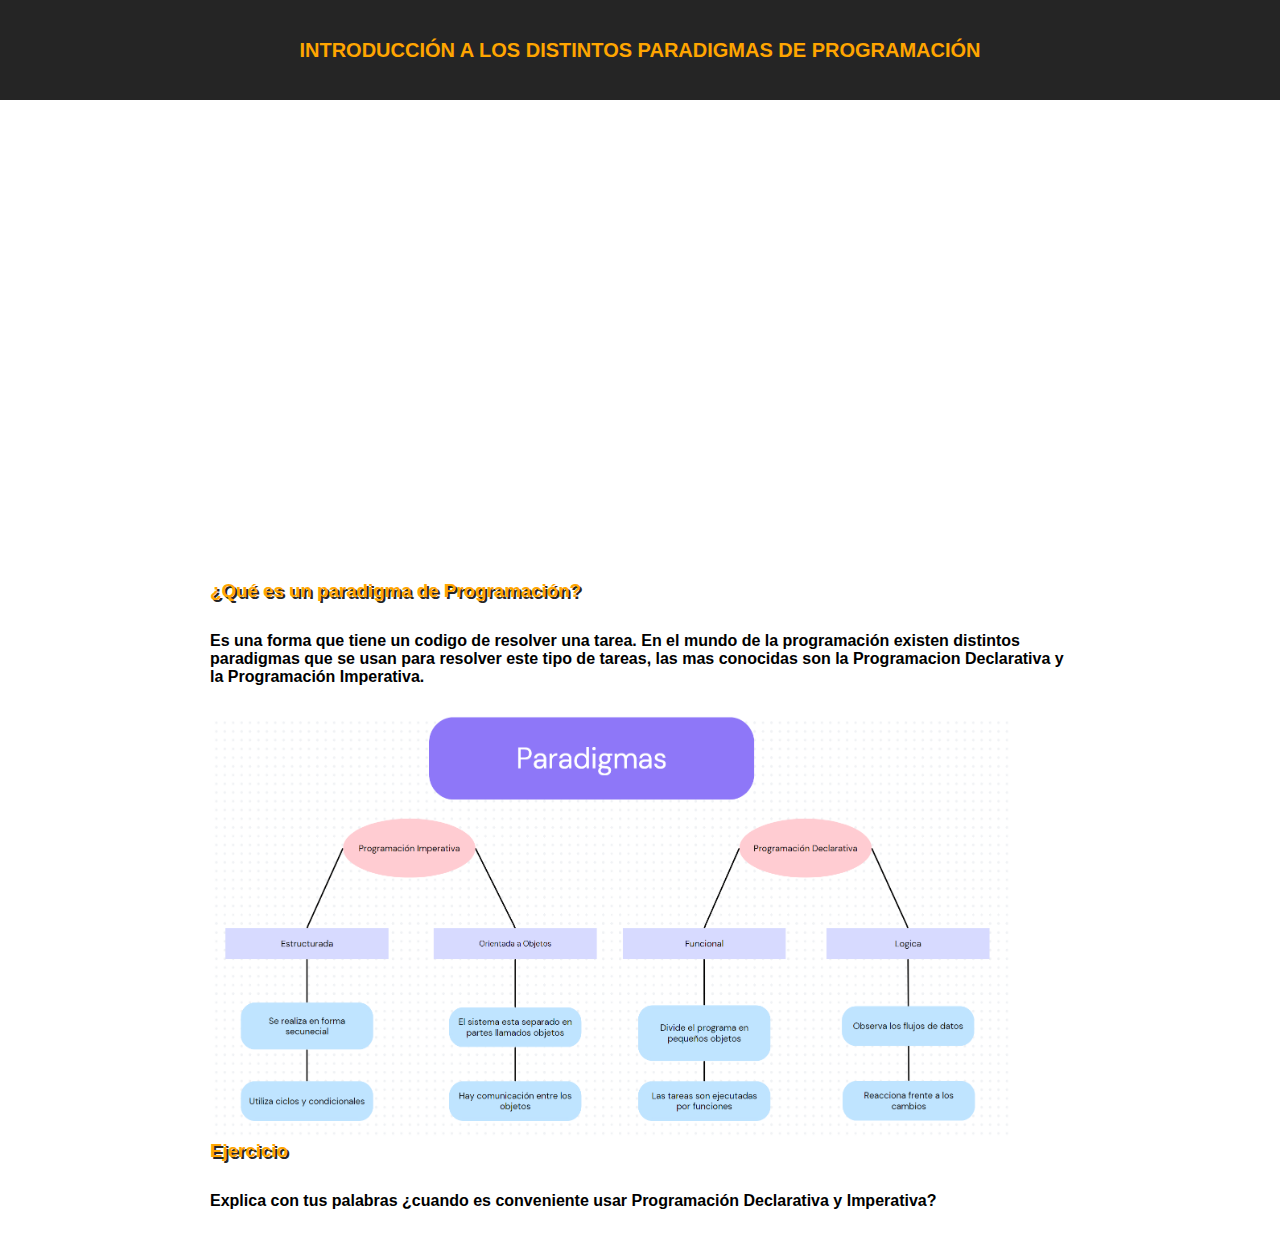
==== sites/primer_cuatrimestre/programacion1/cap_1.html @ f8a05475 "terminar primer tema" ====
<!DOCTYPE html>
<html lang="en">
<head>
    <meta charset="UTF-8">
    <meta name="viewport" content="width=device-width, initial-scale=1.0">
    <link rel="stylesheet" href="../../../src/css/styles.css">
    <title>Programacion1 - cap 1</title>
</head>
<body>
    <header>
        <p>Introducción a los distintos paradigmas de programación</p>
    </header>

    <div class="container">
        <div class="video">
            <iframe width="720" height="420" src="https://www.youtube.com/embed/Z_7mF5uWqIs?list=RDNM51ZNyEYV4&index=9"
            frameborder="0" allow="accelerometer; autoplay; clipboard-write; encrypted-media; gyroscope; picture-in-picture"
            allowfullscreen>
            </iframe>
        </div>

        <div class="texto">
            <h3>¿Qué es un paradigma de Programación?</h3>
            <p>Es una forma que tiene un codigo de resolver una tarea. En el mundo de la programación existen distintos
            paradigmas que se usan para resolver este tipo de tareas, las mas conocidas son la Programacion Declarativa
            y la Programación Imperativa.</p>
            <!-- AGREGAR UN CARRUSEL-->
            <img src="../../../src/img/paradigmas.png" alt="paradigmas" height="420px" width="800px">
            <h3>Ejercicio</h3>
            <p>Explica con tus palabras ¿cuando es conveniente usar Programación Declarativa y Imperativa?</p>
        </div>

        <div class="ejercicio"></div>

        <div class="documentacion"></div>
    </div>
</body>
</html>
---- src/css/styles.css ----
* {
  margin: 0;
}

header {
  text-align: center;
  align-content: center;
  height: 100px;
  font-size: 20px;
  font-family: "Segoe UI", Tahoma, Geneva, Verdana, sans-serif;
  font-stretch: expanded;
  text-transform: uppercase;
  background-color: #252525;
  color: orange;
}
header p {
  display: inline-block;
  font-weight: bold;
}

.presentacion {
  height: 100%;
  margin: 20px;
  display: flex;
  flex-direction: column;
  align-items: center;
  justify-content: center;
  flex-wrap: wrap;
}
.presentacion .texto {
  width: 80%;
  text-align: center;
  font-size: 16px;
  color: #333;
  line-height: 1.6;
  padding: 20px;
  background-color: #f9f9f9;
  border: 1px solid #ddd;
  box-sizing: border-box;
}
.presentacion p {
  text-align: center;
  font-size: 20px;
  font-family: "Segoe UI", Tahoma, Geneva, Verdana, sans-serif;
  font-stretch: expanded;
  text-transform: uppercase;
  color: orange;
  font-weight: bold;
  margin-top: 20px;
}

.cards {
  display: flex;
  flex-wrap: wrap;
  gap: 20px;
  justify-content: center;
}

.card {
  position: relative;
  width: 200px;
  height: 200px;
  perspective: 1000px;
  margin: 10px;
}
.card .card-front, .card .card-back {
  position: absolute;
  width: 100%;
  height: 100%;
  backface-visibility: hidden;
  transition: transform 0.6s;
  display: flex;
  align-items: center;
  justify-content: center;
  text-align: center;
}
.card .card-front {
  background: #fff;
  border: 1px solid #ddd;
  border-radius: 8px;
  box-shadow: 0 4px 8px rgba(0, 0, 0, 0.1);
  flex-direction: column;
}
.card .card-front img {
  width: 100%;
  height: auto;
}
.card .card-front p {
  margin-top: 10px;
  font-weight: bold;
}
.card .card-back {
  background: #fff;
  border: 1px solid #ddd;
  border-radius: 8px;
  box-shadow: 0 4px 8px rgba(0, 0, 0, 0.1);
  transform: rotateY(180deg);
  padding: 20px;
}
.card:hover .card-front {
  transform: rotateY(180deg);
}
.card:hover .card-back {
  transform: rotateY(0);
}

.construccion {
  text-align: center;
  background-color: #fff;
  border: 2px solid #ddd;
  border-radius: 8px;
  padding: 20px;
  box-shadow: 0 4px 8px rgba(0, 0, 0, 0.1);
}
.construccion h1 {
  font-size: 24px;
  color: #e74c3c;
  margin-bottom: 10px;
}
.construccion p {
  font-size: 18px;
  color: #555;
}

p {
  text-align: center;
  margin-top: 30px;
  margin-bottom: 30px;
  font-family: "Segoe UI", Tahoma, Geneva, Verdana, sans-serif;
  font-weight: bold;
  text-transform: uppercase;
}

.lista-temas {
  text-align: center;
  font-family: "Gill Sans", "Gill Sans MT", Calibri, "Trebuchet MS", sans-serif;
  background-color: #252525;
  width: -moz-max-content;
  width: max-content;
  padding: 40px;
  display: flex;
  flex-direction: column;
  margin: auto;
  border-radius: 8px;
}
.lista-temas .box {
  list-style-type: none;
  padding: 20px;
  border-radius: 8px;
  background-color: orange;
  margin-top: 10px;
  margin-bottom: 10px;
}
.lista-temas .box a {
  text-decoration: none;
  color: #252525;
}
.lista-temas .box:hover {
  background-color: #ddd;
  cursor: pointer;
  color: darkblue;
}
.lista-temas .box:hover a {
  color: #3c01ff;
}

.container .video {
  display: flex;
  justify-content: center;
  margin-top: 30px;
  margin-bottom: 30px;
  height: -moz-min-content;
  height: min-content;
}
.container .video iframe {
  display: block;
}
.container .texto {
  width: 860px;
  margin: auto;
}
.container .texto h3 {
  font-family: "Segoe UI", Tahoma, Geneva, Verdana, sans-serif;
  color: orange;
  text-shadow: #252525 2px 2px;
}
.container .texto p {
  text-transform: initial;
  font-family: "Trebuchet MS", "Lucida Sans Unicode", "Lucida Grande", "Lucida Sans", Arial, sans-serif;
  text-align: left;
}/*# sourceMappingURL=styles.css.map */
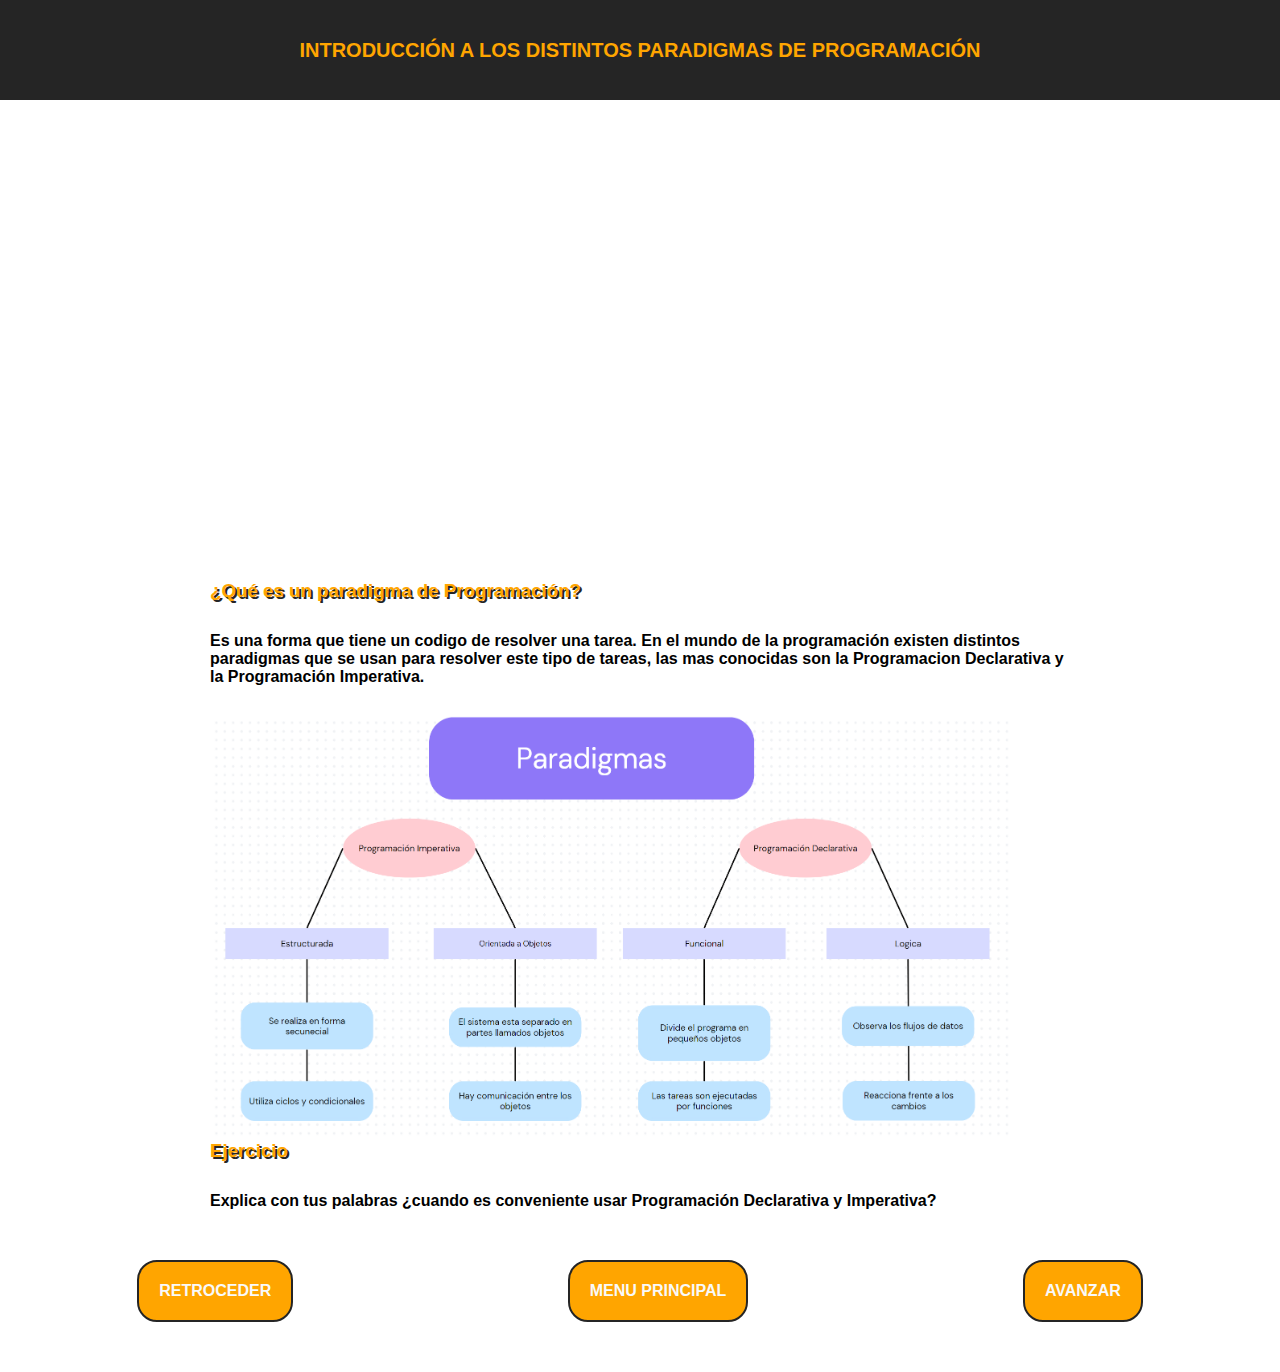
==== commit 5038cb4a: "terminar cap1 y empezar cap2" ====
--- a/sites/primer_cuatrimestre/programacion1/cap_1.html
+++ b/sites/primer_cuatrimestre/programacion1/cap_1.html
@@ -34,5 +34,10 @@
 
         <div class="documentacion"></div>
     </div>
+    <footer>
+        <a href="#"><div class="retroceder">retroceder</div></a>
+        <a href="../programacion1/introduccion.html"><div class="menu">menu principal</div></a>
+        <a href="cap_2.html"><div class="avanzar">avanzar</div></a>
+    </footer>
 </body>
 </html>--- a/src/css/styles.css
+++ b/src/css/styles.css
@@ -188,4 +188,32 @@
   text-transform: initial;
   font-family: "Trebuchet MS", "Lucida Sans Unicode", "Lucida Grande", "Lucida Sans", Arial, sans-serif;
   text-align: left;
+}
+
+footer {
+  display: flex;
+  flex-direction: row;
+  justify-content: space-around;
+  margin-bottom: 50px;
+  margin-top: 50px;
+}
+footer a {
+  text-decoration: none;
+  color: #f9f9f9;
+  font-weight: bold;
+  text-transform: uppercase;
+  font-family: "Gill Sans", "Gill Sans MT", Calibri, "Trebuchet MS", sans-serif;
+}
+footer a .retroceder, footer a .menu, footer a .avanzar {
+  padding: 20px;
+  background-color: orange;
+  border-radius: 20px;
+  border: #252525 2px solid;
+}
+footer a .retroceder:hover, footer a .menu:hover, footer a .avanzar:hover {
+  background-color: #f9f9f9;
+  color: orange !important;
+}
+footer a:hover {
+  color: orange;
 }/*# sourceMappingURL=styles.css.map */